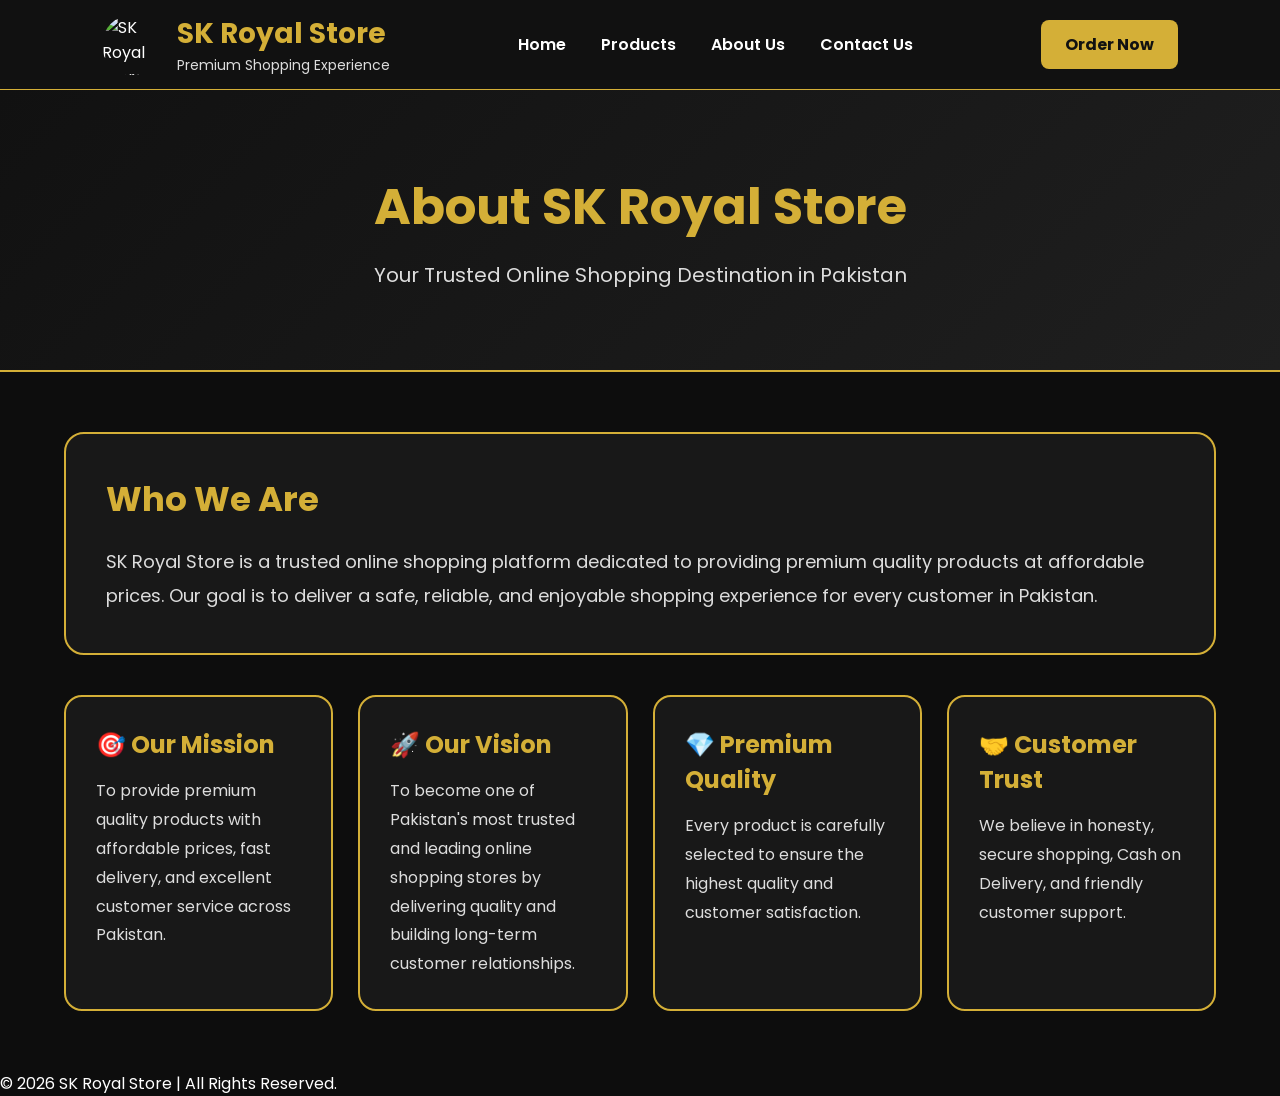
==== about.html @ 23c8830b "Add files via upload" ====
<!DOCTYPE html>
<html lang="en">

<head>
<meta charset="UTF-8">
<meta name="viewport" content="width=device-width, initial-scale=1.0">

<title>About Us | SK Royal Store</title>

<link rel="stylesheet" href="style.css">

<link rel="preconnect" href="https://fonts.googleapis.com">
<link rel="preconnect" href="https://fonts.gstatic.com" crossorigin>

<link href="https://fonts.googleapis.com/css2?family=Poppins:wght@300;400;500;600;700&display=swap" rel="stylesheet">
</head>

<body>

<header class="header">

<div class="logo">
<img src="images/logo.png" alt="SK Royal Store">

<div class="logo-text">
<h2>SK Royal Store</h2>
<p>Premium Shopping Experience</p>
</div>

</div>

<nav class="navbar">
<a href="index.html">Home</a>
<a href="Products.html">Products</a>
<a href="about.html">About Us</a>
<a href="contact.html">Contact Us</a>
</nav>

<a href="https://wa.me/923086410774" class="order-btn">
Order Now
</a>

</header>

<section class="about-hero">

<h1>About SK Royal Store</h1>

<p>
Your Trusted Online Shopping Destination in Pakistan
</p>

</section>

<section class="company-story">

<div class="story-box">

<h2>Who We Are</h2>

<p>

SK Royal Store is a trusted online shopping platform dedicated to providing premium quality products at affordable prices. Our goal is to deliver a safe, reliable, and enjoyable shopping experience for every customer in Pakistan.

</p>

</div><div class="about-grid">

<div class="about-card">

<h3>🎯 Our Mission</h3>

<p>
To provide premium quality products with affordable prices, fast delivery, and excellent customer service across Pakistan.
</p>

</div>

<div class="about-card">

<h3>🚀 Our Vision</h3>

<p>
To become one of Pakistan's most trusted and leading online shopping stores by delivering quality and building long-term customer relationships.
</p>

</div>

<div class="about-card">

<h3>💎 Premium Quality</h3>

<p>
Every product is carefully selected to ensure the highest quality and customer satisfaction.
</p>

</div>

<div class="about-card">

<h3>🤝 Customer Trust</h3>

<p>
We believe in honesty, secure shopping, Cash on Delivery, and friendly customer support.
</p>

</div>

</div>

</section>

<footer class="simple-footer">

<p>© 2026 SK Royal Store | All Rights Reserved.</p>

</footer>

<script src="script.js"></script>

</body>
</html>
---- style.css ----
/* ===========================
   SK ROYAL STORE
   PREMIUM BLACK + GOLD THEME
=========================== */

*{
    margin:0;
    padding:0;
    box-sizing:border-box;
    font-family:'Poppins',sans-serif;
}

html{
    scroll-behavior:smooth;
}

body{
    background:#0d0d0d;
    color:#fff;
}

/* HEADER */

.header{
    width:100%;
    height:90px;
    background:#111;
    display:flex;
    justify-content:space-between;
    align-items:center;
    padding:0 8%;
    position:sticky;
    top:0;
    z-index:999;
    border-bottom:1px solid #D4AF37;
}

.logo{
    display:flex;
    align-items:center;
    gap:15px;
}

.logo img{
    width:60px;
    height:60px;
    border-radius:50%;
    object-fit:cover;
}

.logo h2{
    color:#D4AF37;
    font-size:28px;
}

.logo p{
    color:#ddd;
    font-size:14px;
}

.navbar{
    display:flex;
    gap:35px;
}

.navbar a{
    color:#fff;
    text-decoration:none;
    font-weight:600;
    transition:.3s;
}

.navbar a:hover{
    color:#D4AF37;
}

.order-btn{
    background:#D4AF37;
    color:#111;
    text-decoration:none;
    padding:12px 24px;
    border-radius:8px;
    font-weight:bold;
    transition:.3s;
}

.order-btn:hover{
    background:#fff;
    transform:scale(1.05);
}

/* HERO SLIDER */

.hero-slider{
    width:100%;
    overflow:hidden;
    position:relative;
}

.slides{
    width:100%;
}

.slide{
    width:100%;
    height:650px;      /* پہلے auto تھا، اسے 650px کر دو */
    object-fit:contain; /* cover کی جگہ contain */
    display:none;
    animation:fade 1s;
    background:#000;   /* بلیک بیک گراؤنڈ */
}

.slide.active{
    display:block;
}
.slide img{
    width:100%;
    height:auto;
    display:block;
}

.slide.active{
    display:block;
}

@keyframes fade{

from{
opacity:0;
}

to{
opacity:1;
}

}

.slide.active{
    display:block;
}

.slide{
    width:100%;
    height:520px;
    object-fit:cover;
}/* ===========================
   FEATURES
=========================== */

.features{
    width:90%;
    margin:60px auto;
    display:grid;
    grid-template-columns:repeat(4,1fr);
    gap:25px;
}

.feature-box{
    background:#181818;
    border:2px solid #D4AF37;
    border-radius:15px;
    padding:30px 20px;
    text-align:center;
    transition:.4s;
}

.feature-box:hover{
    transform:translateY(-10px);
    box-shadow:0 0 20px rgba(212,175,55,.4);
}

.feature-box h3{
    color:#D4AF37;
    margin:15px 0;
    font-size:22px;
}

.feature-box p{
    color:#ccc;
    font-size:15px;
    line-height:1.6;
}

/* ===========================
   TITLES
=========================== */

.title{
    text-align:center;
    color:#D4AF37;
    font-size:40px;
    margin:70px 0 40px;
}

/* ===========================
   PRODUCTS
=========================== */

.products{
    width:90%;
    margin:auto;
    display:grid;
    grid-template-columns:repeat(4,1fr);
    gap:30px;
}/* ===== PREMIUM PRODUCT CARD ===== */

.card{
    background:#111;
    border:2px solid #D4AF37;
    border-radius:18px;
    overflow:hidden;
    text-align:center;
    transition:0.4s;
    position:relative;
    padding-bottom:20px;
}

.card:hover{
    transform:translateY(-12px);
    box-shadow:0 0 25px rgba(212,175,55,.5);
}

.card img{
    width:100%;
    height:260px;
    object-fit:cover;
    transition:.4s;
}

.card:hover img{
    transform:scale(1.08);
}

.card h3{
    color:#D4AF37;
    font-size:22px;
    margin:15px 10px 8px;
}

.card p{
    color:#fff;
    font-size:22px;
    font-weight:bold;
    margin-bottom:15px;
}

.card .order-btn{
    display:inline-block;
    background:#D4AF37;
    color:#111;
    text-decoration:none;
    padding:12px 28px;
    border-radius:30px;
    font-weight:600;
    transition:.3s;
}

.card .order-btn:hover{
    background:#fff;
    color:#000;
}
/* ===========================
   WHY CHOOSE US
=========================== */

.why-us{
    padding:40px 0;
}

/* ===========================
   FOOTER
=========================== */

<footer>

<div class="footer-container">

<div class="footer-box">

<img src="images/logo.png" class="footer-logo">

<h2>SK Royal Store</h2>

<p>Quality You Can Trust</p>

<p>Premium Shopping Experience In Pakistan</p>

</div>

<div class="footer-box">

<h3>Quick Links</h3>

<a href="index.html">Home</a>
<a href="Products.html">Products</a>
<a href="about.html">About Us</a>
<a href="contact.html">Contact Us</a>

</div>

<div class="footer-box">

<h3>Contact Info</h3>

<p>📱 +92 308 6410774</p>

<p>📧 skroyalstore.pk@gmail.com</p>

<p>🚚 Delivery All Over Pakistan</p>

<p>💵 Cash On Delivery</p>

</div>

</div>

<hr>

<p class="copyright">

© 2026 SK Royal Store | All Rights Reserved.

</p>

</footer>

/* ===========================
   ANIMATIONS
=========================== */

.card,
.feature-box,
.order-btn{
    transition:all .35s ease;
}

.order-btn:hover{
    box-shadow:0 0 20px rgba(212,175,55,.5);
}

/* ===========================
   MOBILE RESPONSIVE
=========================== */

@media(max-width:992px){

.header{
    flex-direction:column;
    height:auto;
    padding:20px;
    gap:20px;
}

.navbar{
    flex-wrap:wrap;
    justify-content:center;
    gap:18px;
}

.features{
    grid-template-columns:repeat(2,1fr);
}

.products{
    grid-template-columns:repeat(2,1fr);
}

.slide{
    height:350px;
}

.title{
    font-size:34px;
}

}

@media(max-width:768px){

.features{
    grid-template-columns:1fr;
}

.products{
    grid-template-columns:1fr;
}

.slide{
    height:250px;
}

.logo h2{
    font-size:24px;
}

.navbar{
    gap:12px;
}

.navbar a{
    font-size:15px;
}

.order-btn{
    padding:10px 18px;
}

}/* ===========================
   ABOUT PAGE
=========================== */

.about-hero{
    background:linear-gradient(135deg,#000,#1b1b1b);
    padding:80px 20px;
    text-align:center;
    border-bottom:2px solid #D4AF37;
}

.about-hero h1{
    color:#D4AF37;
    font-size:48px;
    margin-bottom:15px;
}

.about-hero p{
    color:#ddd;
    font-size:20px;
}

.about-content{
    width:90%;
    max-width:1200px;
    margin:60px auto;
}

.about-box{
    background:#181818;
    border:2px solid #D4AF37;
    border-radius:18px;
    padding:40px;
    margin-bottom:40px;
}

.about-box h2{
    color:#D4AF37;
    margin-bottom:20px;
    font-size:32px;
}

.about-box p{
    color:#ddd;
    line-height:1.9;
    font-size:18px;
}

.about-grid{
    display:grid;
    grid-template-columns:repeat(auto-fit,minmax(320px,1fr));
    gap:30px;
}

.about-card{
    background:#181818;
    border:2px solid #D4AF37;
    border-radius:18px;
    padding:30px;
    transition:.3s;
}

.about-card:hover{
    transform:translateY(-8px);
    box-shadow:0 0 20px rgba(212,175,55,.4);
}

.about-card h3{
    color:#D4AF37;
    margin-bottom:15px;
    font-size:26px;
}

.about-card p{
    color:#ddd;
    line-height:1.8;
}/*================ PRODUCTS PAGE ================*/

.page-title{
    text-align:center;
    padding:70px 20px;
    background:#111;
}

.page-title h1{
    font-size:45px;
    color:#D4AF37;
    margin-bottom:15px;
}

.page-title p{
    color:#ddd;
    font-size:18px;
}

.products-grid{
    width:90%;
    margin:60px auto;
    display:grid;
    grid-template-columns:repeat(auto-fit,minmax(280px,1fr));
    gap:30px;
}

.product-card{
    background:#181818;
    border:2px solid #D4AF37;
    border-radius:18px;
    overflow:hidden;
    text-align:center;
    transition:.3s;
}

.product-card:hover{
    transform:translateY(-10px);
    box-shadow:0 0 20px rgba(212,175,55,.4);
}

.product-card img{
    width:100%;
    height:260px;
    object-fit:cover;
}

.product-card h3{
    color:#D4AF37;
    font-size:22px;
    margin:20px 10px 10px;
}

.price{
    font-size:24px;
    color:#fff;
    font-weight:bold;
    margin-bottom:20px;
}

.buy-btn{
    display:inline-block;
    margin-bottom:25px;
    padding:12px 28px;
    background:#D4AF37;
    color:#111;
    text-decoration:none;
    border-radius:8px;
    font-weight:600;
    transition:.3s;
}

.buy-btn:hover{
    background:#fff;
    transform:scale(1.05);
}/* ===== SEARCH BAR ===== */

.search-box{
    width:100%;
    text-align:center;
    margin:40px 0 30px;
}

.search-box input{
    width:450px;
    max-width:90%;
    padding:15px 20px;
    font-size:17px;
    border:2px solid #D4AF37;
    border-radius:40px;
    background:#1b1b1b;
    color:#fff;
    outline:none;
    transition:0.3s;
}

.search-box input::placeholder{
    color:#bbb;
}

.search-box input:focus{
    border-color:#FFD700;
    box-shadow:0 0 15px rgba(212,175,55,.5);
}/* Search Bar */

.search-box{
    width:100%;
    max-width:500px;
    margin:40px auto;
    display:flex;
    justify-content:center;
}

.search-box input{
    width:100%;
    padding:15px 20px;
    border:2px solid #D4AF37;
    border-radius:40px;
    background:#1a1a1a;
    color:#fff;
    font-size:17px;
    outline:none;
    transition:0.3s;
}

.search-box input::placeholder{
    color:#bbb;
}

.search-box input:focus{
    border-color:#FFD700;
    box-shadow:0 0 15px rgba(212,175,55,.5);
}/* ===== Products Search Bar ===== */

.search-section{
    width:100%;
    display:flex;
    justify-content:center;
    align-items:center;
    margin:35px 0;
}

.search-section input{
    width:500px;
    max-width:90%;
    padding:16px 25px;
    border:2px solid #D4AF37;
    border-radius:40px;
    background:#1b1b1b;
    color:#fff;
    font-size:17px;
    outline:none;
    transition:0.3s;
    font-family:'Poppins',sans-serif;
}

.search-section input::placeholder{
    color:#bbb;
}

.search-section input:focus{
    border-color:#FFD700;
    box-shadow:0 0 15px rgba(212,175,55,.5);
}/* ===== Categories ===== */

.categories{
    display:flex;
    justify-content:center;
    align-items:center;
    flex-wrap:wrap;
    gap:15px;
    margin:30px 0 50px;
}

.categories button{
    background:#111;
    color:#D4AF37;
    border:2px solid #D4AF37;
    padding:12px 28px;
    border-radius:30px;
    font-size:16px;
    font-weight:600;
    cursor:pointer;
    transition:0.3s;
    font-family:'Poppins',sans-serif;
}

.categories button:hover{
    background:#D4AF37;
    color:#111;
    transform:translateY(-3px);
    box-shadow:0 0 15px rgba(212,175,55,.5);
}

.categories button:first-child{
    background:#D4AF37;
    color:#111;
}/* ===== ABOUT PAGE ===== */

.about-section{
    width:85%;
    max-width:1000px;
    margin:50px auto;
    background:#111;
    border:2px solid #D4AF37;
    border-radius:15px;
    padding:40px;
}

.about-section h2{
    color:#D4AF37;
    margin:25px 0 10px;
    font-size:28px;
}

.about-section p{
    color:#ddd;
    line-height:1.9;
    font-size:17px;
}

.about-section ul{
    margin-top:20px;
    padding-left:25px;
}

.about-section li{
    color:#fff;
    margin-bottom:12px;
    font-size:17px;
}/* ===== PREMIUM ABOUT PAGE ===== */

.about-hero{
    background:linear-gradient(135deg,#111,#1f1f1f);
    text-align:center;
    padding:80px 20px;
}

.about-hero h1{
    color:#D4AF37;
    font-size:50px;
    margin-bottom:15px;
}

.about-hero p{
    color:#ddd;
    font-size:20px;
}

.company-story{
    width:90%;
    max-width:1200px;
    margin:60px auto;
}

.story-box{
    background:#181818;
    border:2px solid #D4AF37;
    border-radius:20px;
    padding:40px;
    margin-bottom:40px;
}

.story-box h2{
    color:#D4AF37;
    margin-bottom:20px;
    font-size:34px;
}

.story-box p{
    color:#ddd;
    line-height:1.9;
    font-size:18px;
}

.about-grid{
    display:grid;
    grid-template-columns:repeat(auto-fit,minmax(250px,1fr));
    gap:25px;
}

.about-card{
    background:#181818;
    border:2px solid #D4AF37;
    border-radius:18px;
    padding:30px;
    transition:.3s;
}

.about-card:hover{
    transform:translateY(-8px);
    box-shadow:0 0 20px rgba(212,175,55,.35);
}

.about-card h3{
    color:#D4AF37;
    margin-bottom:15px;
    font-size:24px;
}

.about-card p{
    color:#ddd;
    line-height:1.8;
}/* ===== CONTACT PAGE ===== */

.contact-hero{
    background:linear-gradient(135deg,#111,#1f1f1f);
    text-align:center;
    padding:80px 20px;
}

.contact-hero h1{
    color:#D4AF37;
    font-size:50px;
    margin-bottom:15px;
}

.contact-hero p{
    color:#ddd;
    font-size:20px;
}

.contact-container{
    width:90%;
    max-width:1200px;
    margin:60px auto;
    display:grid;
    grid-template-columns:1fr 1fr;
    gap:30px;
}

.contact-info,
.contact-form{
    background:#181818;
    border:2px solid #D4AF37;
    border-radius:18px;
    padding:35px;
}

.contact-info h2,
.contact-form h2{
    color:#D4AF37;
    margin-bottom:20px;
}

.contact-info p{
    color:#ddd;
    margin:15px 0;
    line-height:1.8;
}

.contact-form input,
.contact-form textarea{
    width:100%;
    padding:14px;
    margin-bottom:15px;
    border:2px solid #333;
    border-radius:10px;
    background:#111;
    color:#fff;
    font-size:16px;
    font-family:'Poppins',sans-serif;
}

.contact-form input:focus,
.contact-form textarea:focus{
    border-color:#D4AF37;
    outline:none;
}

.contact-form button{
    width:100%;
    padding:15px;
    background:#D4AF37;
    color:#111;
    border:none;
    border-radius:10px;
    font-size:17px;
    font-weight:600;
    cursor:pointer;
    transition:.3s;
}

.contact-form button:hover{
    background:#fff;
}

@media(max-width:768px){
    .contact-container{
        grid-template-columns:1fr;
    }

    .contact-hero h1{
        font-size:36px;
    }
}/* ===== CONTACT PAGE ===== */

.contact-hero{
    background:linear-gradient(135deg,#111,#1f1f1f);
    text-align:center;
    padding:80px 20px;
}

.contact-hero h1{
    color:#D4AF37;
    font-size:50px;
    margin-bottom:15px;
}

.contact-hero p{
    color:#ddd;
    font-size:20px;
}

.contact-container{
    width:90%;
    max-width:1200px;
    margin:60px auto;
    display:grid;
    grid-template-columns:1fr 1fr;
    gap:30px;
}

.contact-info,
.contact-form{
    background:#181818;
    border:2px solid #D4AF37;
    border-radius:20px;
    padding:35px;
}

.contact-info h2,
.contact-form h2{
    color:#D4AF37;
    margin-bottom:20px;
    font-size:30px;
}

.contact-info p{
    color:#ddd;
    margin:15px 0;
    line-height:1.8;
}

.contact-form input,
.contact-form textarea{
    width:100%;
    padding:15px;
    margin-bottom:15px;
    background:#111;
    color:#fff;
    border:2px solid #333;
    border-radius:10px;
    font-size:16px;
    font-family:'Poppins',sans-serif;
}

.contact-form input:focus,
.contact-form textarea:focus{
    border-color:#D4AF37;
    outline:none;
}

.send-btn{
    width:100%;
    padding:15px;
    background:#D4AF37;
    color:#111;
    border:none;
    border-radius:10px;
    font-size:18px;
    font-weight:600;
    cursor:pointer;
    transition:.3s;
}

.send-btn:hover{
    background:#fff;
}

@media(max-width:768px){

.contact-container{
grid-template-columns:1fr;
}

.contact-hero h1{
font-size:36px;
}

}
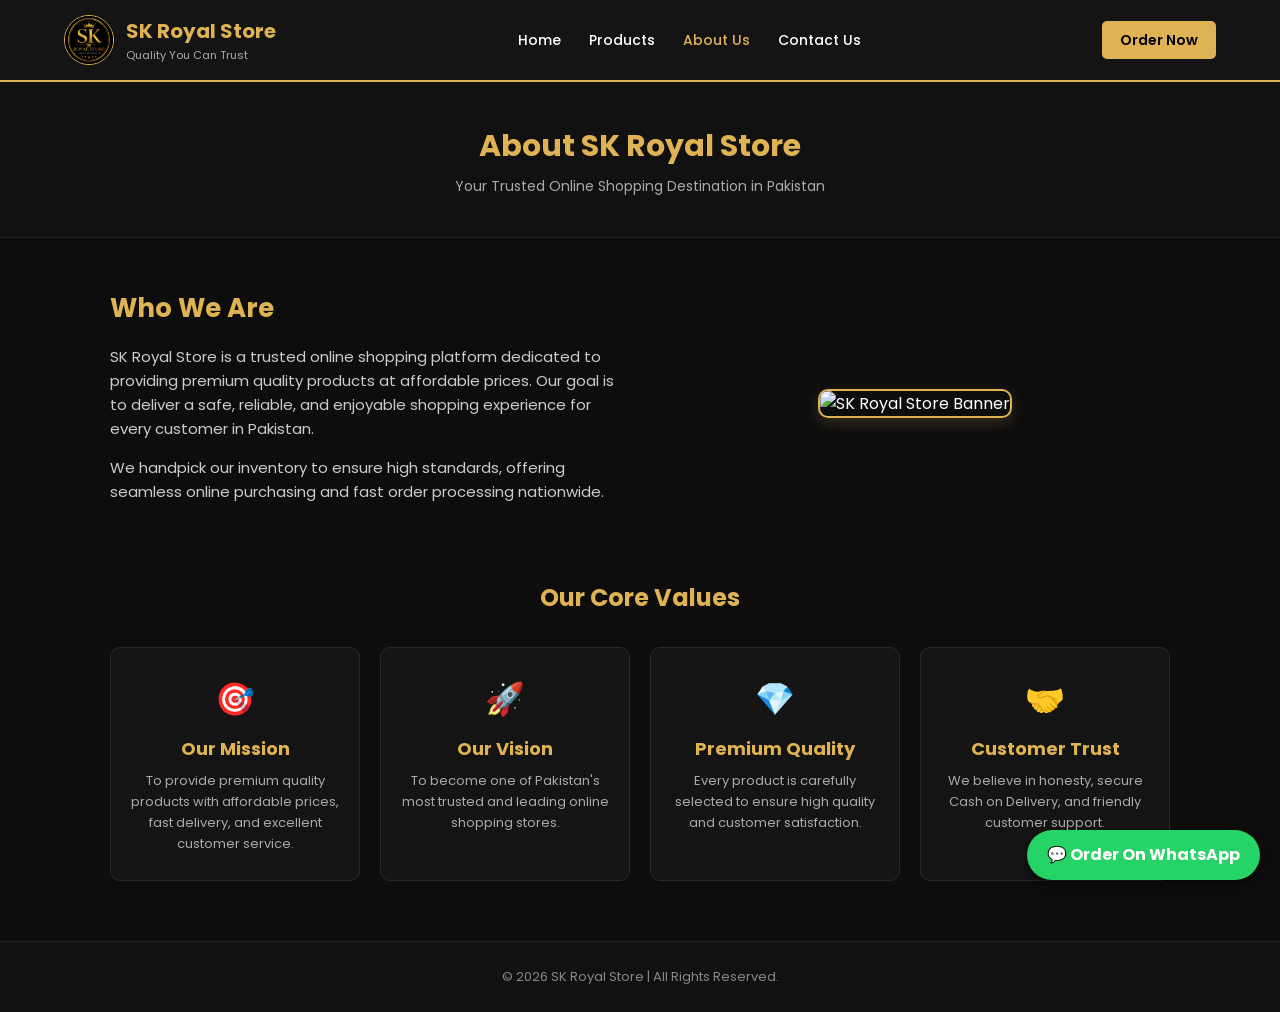
==== commit 91433f13: "Update about.html" ====
--- a/about.html
+++ b/about.html
@@ -1,122 +1,130 @@
 <!DOCTYPE html>
 <html lang="en">
-
 <head>
-<meta charset="UTF-8">
-<meta name="viewport" content="width=device-width, initial-scale=1.0">
-
-<title>About Us | SK Royal Store</title>
-
-<link rel="stylesheet" href="style.css">
-
-<link rel="preconnect" href="https://fonts.googleapis.com">
-<link rel="preconnect" href="https://fonts.gstatic.com" crossorigin>
-
-<link href="https://fonts.googleapis.com/css2?family=Poppins:wght@300;400;500;600;700&display=swap" rel="stylesheet">
+    <meta charset="UTF-8">
+    <meta name="viewport" content="width=device-width, initial-scale=1.0">
+    <title>About Us | SK Royal Store</title>
+    <link rel="preconnect" href="https://fonts.googleapis.com">
+    <link rel="preconnect" href="https://fonts.gstatic.com" crossorigin>
+    <link href="https://fonts.googleapis.com/css2?family=Poppins:wght@300;400;500;600;700&display=swap" rel="stylesheet">
+    <style>
+        * { margin: 0; padding: 0; box-sizing: border-box; font-family: 'Poppins', sans-serif; }
+        body { background-color: #0d0d0d; color: #ffffff; line-height: 1.6; }
+        
+        /* HEADER */
+        .header { display: flex; justify-content: space-between; align-items: center; padding: 15px 5%; background: #141414; border-bottom: 2px solid #dfb253; flex-wrap: wrap; gap: 15px; }
+        .logo { display: flex; align-items: center; gap: 12px; }
+        .logo img { width: 50px; height: 50px; border-radius: 50%; object-fit: cover; border: 1px solid #dfb253; }
+        .logo h2 { color: #dfb253; font-size: 20px; font-weight: 700; }
+        .logo p { color: #aaa; font-size: 11px; }
+        
+        .nav-links a { color: #fff; text-decoration: none; margin: 0 12px; font-weight: 500; font-size: 14px; transition: 0.3s; }
+        .nav-links a:hover, .nav-links a.active { color: #dfb253; }
+        
+        .order-btn { background: #dfb253; color: #000; padding: 8px 18px; border-radius: 5px; font-weight: 600; text-decoration: none; font-size: 14px; }
+        
+        /* PAGE TITLE */
+        .page-title { text-align: center; padding: 40px 20px; background: #111; border-bottom: 1px solid #222; }
+        .page-title h1 { color: #dfb253; font-size: 30px; margin-bottom: 5px; }
+        .page-title p { color: #aaa; font-size: 14px; }
+        
+        /* ABOUT HERO */
+        .about-hero { display: flex; flex-wrap: wrap; align-items: center; justify-content: center; gap: 40px; max-width: 1100px; margin: 50px auto; padding: 0 20px; }
+        .about-text { flex: 1; min-width: 300px; }
+        .about-text h2 { color: #dfb253; font-size: 26px; margin-bottom: 15px; }
+        .about-text p { color: #ccc; font-size: 15px; margin-bottom: 15px; }
+        
+        .about-img { flex: 1; min-width: 300px; text-align: center; }
+        .about-img img { width: 100%; max-width: 450px; border-radius: 10px; border: 2px solid #dfb253; box-shadow: 0 5px 15px rgba(223, 178, 83, 0.2); }
+        
+        /* VALUES */
+        .our-values { max-width: 1100px; margin: 60px auto; padding: 0 20px; text-align: center; }
+        .values-grid { display: grid; grid-template-columns: repeat(auto-fit, minmax(220px, 1fr)); gap: 20px; margin-top: 30px; }
+        .value-card { background: #141414; border: 1px solid #282828; padding: 25px 20px; border-radius: 10px; transition: 0.3s; }
+        .value-card:hover { border-color: #dfb253; transform: translateY(-5px); }
+        .value-card .icon { font-size: 32px; display: block; margin-bottom: 10px; }
+        .value-card h3 { color: #dfb253; font-size: 18px; margin-bottom: 8px; }
+        .value-card p { color: #aaa; font-size: 13px; }
+        
+        /* FOOTER */
+        .footer { background: #111; text-align: center; padding: 25px 20px; border-top: 1px solid #222; margin-top: 60px; color: #888; font-size: 13px; }
+        
+        /* WHATSAPP BUTTON */
+        .whatsapp-btn { position: fixed; bottom: 20px; right: 20px; background: #25d366; color: #fff; padding: 12px 20px; border-radius: 50px; font-weight: bold; text-decoration: none; box-shadow: 0 4px 10px rgba(0,0,0,0.5); z-index: 1000; }
+    </style>
 </head>
-
 <body>
 
-<header class="header">
+    <!-- HEADER -->
+    <header class="header">
+        <div class="logo">
+            <img src="logo.png" alt="Logo">
+            <div>
+                <h2>SK Royal Store</h2>
+                <p>Quality You Can Trust</p>
+            </div>
+        </div>
+        <nav class="nav-links">
+            <a href="index.html">Home</a>
+            <a href="Products.html">Products</a>
+            <a href="about.html" class="active">About Us</a>
+            <a href="contact.html">Contact Us</a>
+        </nav>
+        <a href="https://wa.me/923086410774" class="order-btn" target="_blank">Order Now</a>
+    </header>
 
-<div class="logo">
-<img src="images/logo.png" alt="SK Royal Store">
+    <!-- TITLE BANNER -->
+    <section class="page-title">
+        <h1>About SK Royal Store</h1>
+        <p>Your Trusted Online Shopping Destination in Pakistan</p>
+    </section>
 
-<div class="logo-text">
-<h2>SK Royal Store</h2>
-<p>Premium Shopping Experience</p>
-</div>
+    <!-- HERO SECTION -->
+    <section class="about-hero">
+        <div class="about-text">
+            <h2>Who We Are</h2>
+            <p>SK Royal Store is a trusted online shopping platform dedicated to providing premium quality products at affordable prices. Our goal is to deliver a safe, reliable, and enjoyable shopping experience for every customer in Pakistan.</p>
+            <p>We handpick our inventory to ensure high standards, offering seamless online purchasing and fast order processing nationwide.</p>
+        </div>
+        <div class="about-img">
+            <img src="banner1.png" alt="SK Royal Store Banner">
+        </div>
+    </section>
 
-</div>
+    <!-- VALUES SECTION -->
+    <section class="our-values">
+        <h2 style="color: #dfb253; font-size: 24px;">Our Core Values</h2>
+        <div class="values-grid">
+            <div class="value-card">
+                <span class="icon">🎯</span>
+                <h3>Our Mission</h3>
+                <p>To provide premium quality products with affordable prices, fast delivery, and excellent customer service.</p>
+            </div>
+            <div class="value-card">
+                <span class="icon">🚀</span>
+                <h3>Our Vision</h3>
+                <p>To become one of Pakistan's most trusted and leading online shopping stores.</p>
+            </div>
+            <div class="value-card">
+                <span class="icon">💎</span>
+                <h3>Premium Quality</h3>
+                <p>Every product is carefully selected to ensure high quality and customer satisfaction.</p>
+            </div>
+            <div class="value-card">
+                <span class="icon">🤝</span>
+                <h3>Customer Trust</h3>
+                <p>We believe in honesty, secure Cash on Delivery, and friendly customer support.</p>
+            </div>
+        </div>
+    </section>
 
-<nav class="navbar">
-<a href="index.html">Home</a>
-<a href="Products.html">Products</a>
-<a href="about.html">About Us</a>
-<a href="contact.html">Contact Us</a>
-</nav>
+    <!-- FOOTER -->
+    <footer class="footer">
+        <p>© 2026 SK Royal Store | All Rights Reserved.</p>
+    </footer>
 
-<a href="https://wa.me/923086410774" class="order-btn">
-Order Now
-</a>
-
-</header>
-
-<section class="about-hero">
-
-<h1>About SK Royal Store</h1>
-
-<p>
-Your Trusted Online Shopping Destination in Pakistan
-</p>
-
-</section>
-
-<section class="company-story">
-
-<div class="story-box">
-
-<h2>Who We Are</h2>
-
-<p>
-
-SK Royal Store is a trusted online shopping platform dedicated to providing premium quality products at affordable prices. Our goal is to deliver a safe, reliable, and enjoyable shopping experience for every customer in Pakistan.
-
-</p>
-
-</div><div class="about-grid">
-
-<div class="about-card">
-
-<h3>🎯 Our Mission</h3>
-
-<p>
-To provide premium quality products with affordable prices, fast delivery, and excellent customer service across Pakistan.
-</p>
-
-</div>
-
-<div class="about-card">
-
-<h3>🚀 Our Vision</h3>
-
-<p>
-To become one of Pakistan's most trusted and leading online shopping stores by delivering quality and building long-term customer relationships.
-</p>
-
-</div>
-
-<div class="about-card">
-
-<h3>💎 Premium Quality</h3>
-
-<p>
-Every product is carefully selected to ensure the highest quality and customer satisfaction.
-</p>
-
-</div>
-
-<div class="about-card">
-
-<h3>🤝 Customer Trust</h3>
-
-<p>
-We believe in honesty, secure shopping, Cash on Delivery, and friendly customer support.
-</p>
-
-</div>
-
-</div>
-
-</section>
-
-<footer class="simple-footer">
-
-<p>© 2026 SK Royal Store | All Rights Reserved.</p>
-
-</footer>
-
-<script src="script.js"></script>
+    <!-- WHATSAPP FLOATING BUTTON -->
+    <a href="https://wa.me/923086410774" class="whatsapp-btn" target="_blank">💬 Order On WhatsApp</a>
 
 </body>
-</html>+</html>
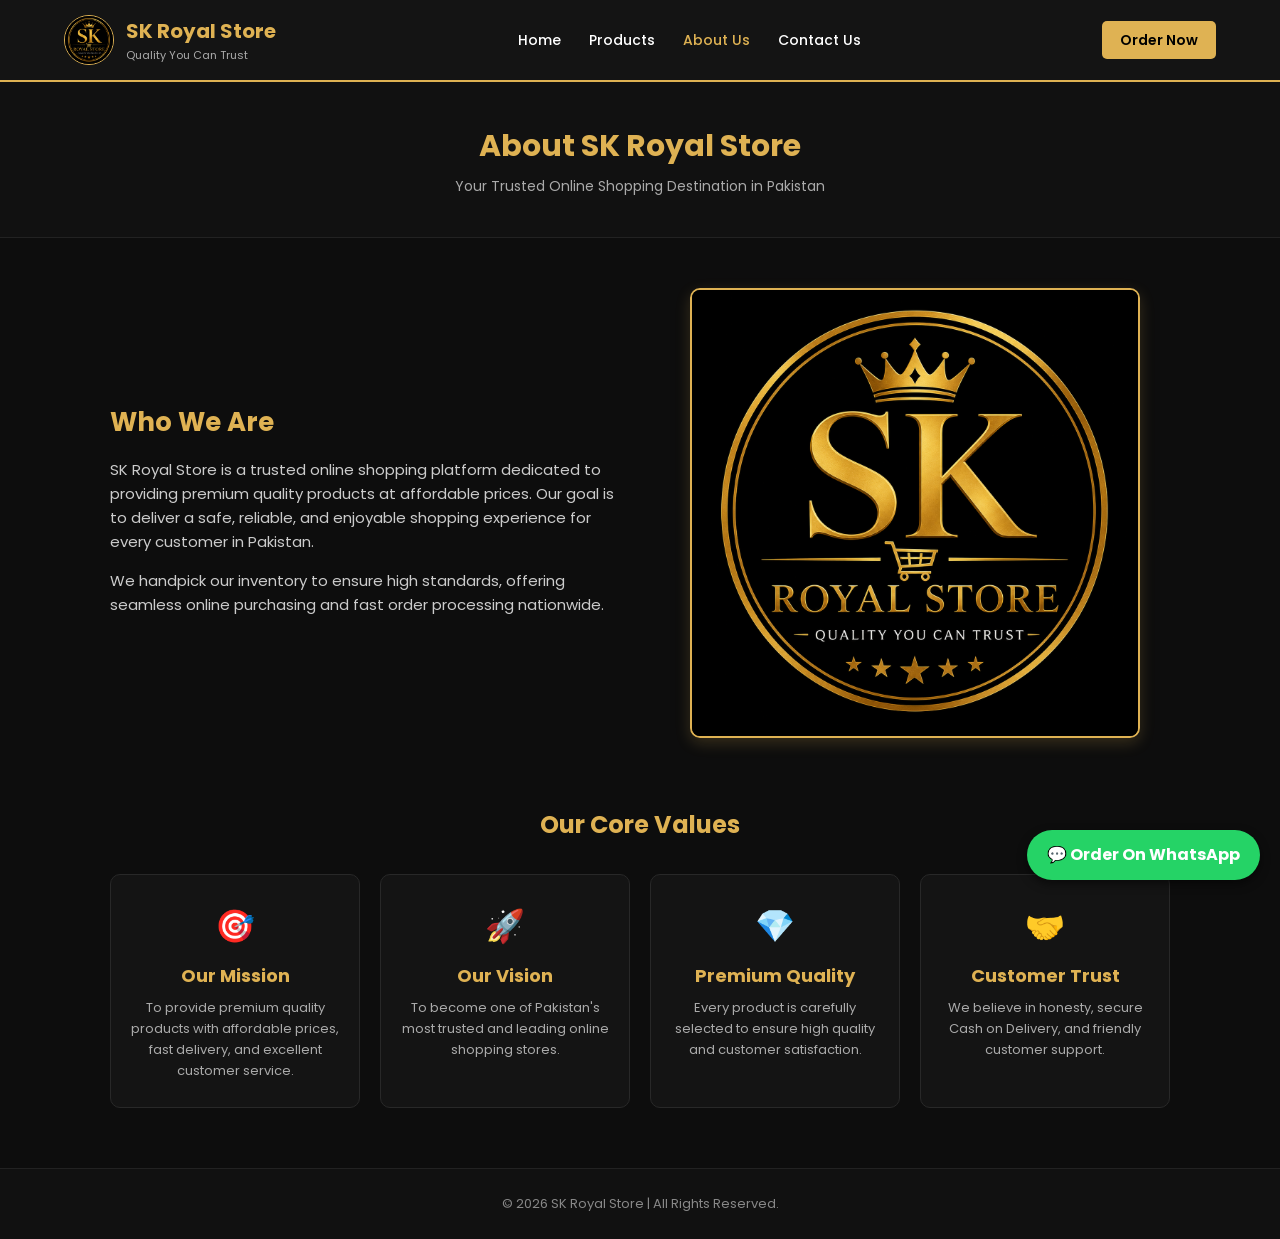
==== commit 01d9b628: "Update about.html" ====
--- a/about.html
+++ b/about.html
@@ -87,7 +87,7 @@
             <p>We handpick our inventory to ensure high standards, offering seamless online purchasing and fast order processing nationwide.</p>
         </div>
         <div class="about-img">
-            <img src="banner1.png" alt="SK Royal Store Banner">
+            <img src="logo.png" alt="SK Royal Store logo">
         </div>
     </section>
 
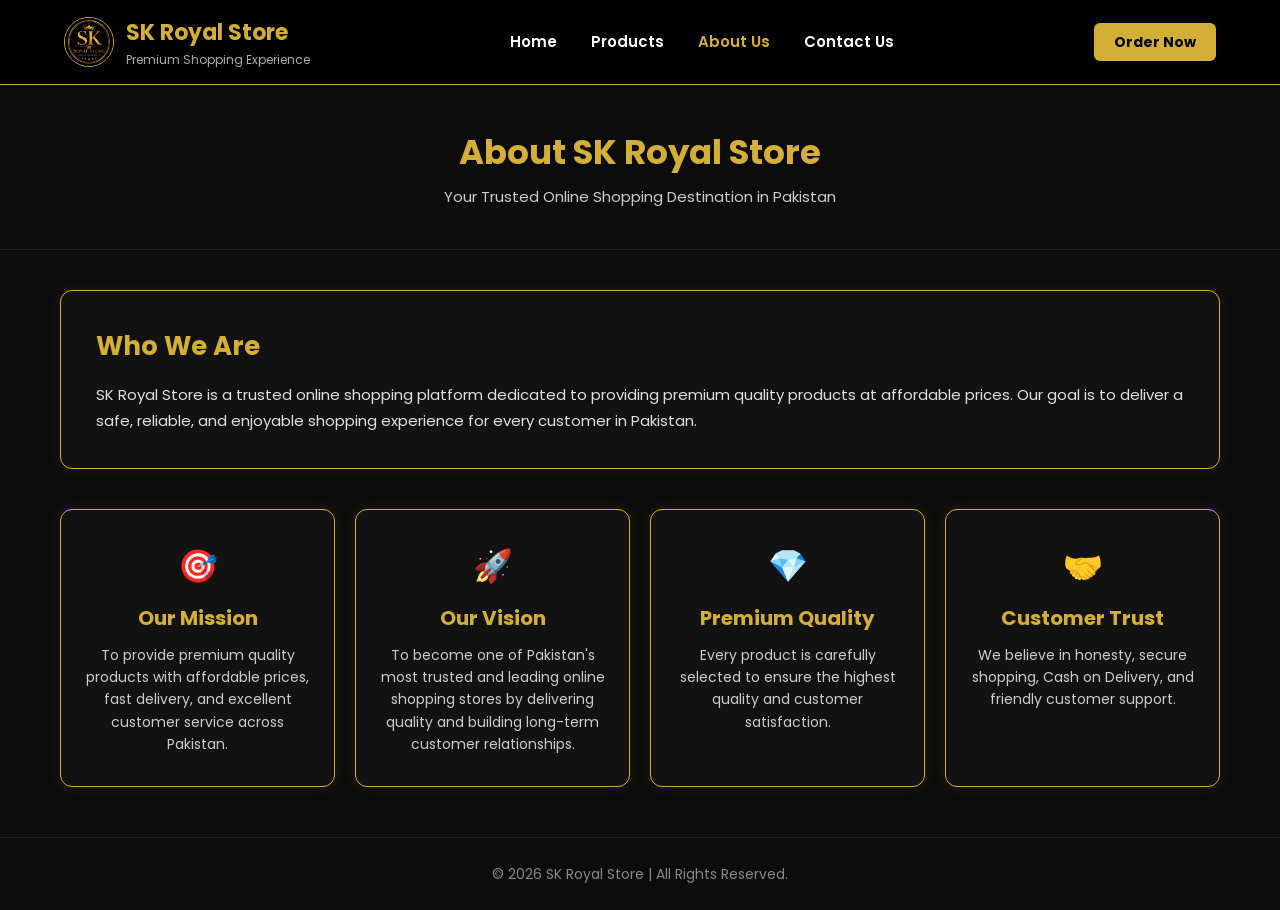
==== commit 4c880087: "Update about.html" ====
--- a/about.html
+++ b/about.html
@@ -6,62 +6,53 @@
     <title>About Us | SK Royal Store</title>
     <link rel="preconnect" href="https://fonts.googleapis.com">
     <link rel="preconnect" href="https://fonts.gstatic.com" crossorigin>
-    <link href="https://fonts.googleapis.com/css2?family=Poppins:wght@300;400;500;600;700&display=swap" rel="stylesheet">
+    <link href="https://fonts.googleapis.com/css2?family=Poppins:wght@400;500;600;700&display=swap" rel="stylesheet">
     <style>
         * { margin: 0; padding: 0; box-sizing: border-box; font-family: 'Poppins', sans-serif; }
-        body { background-color: #0d0d0d; color: #ffffff; line-height: 1.6; }
+        body { background-color: #0c0c0c; color: #ffffff; line-height: 1.6; }
         
         /* HEADER */
-        .header { display: flex; justify-content: space-between; align-items: center; padding: 15px 5%; background: #141414; border-bottom: 2px solid #dfb253; flex-wrap: wrap; gap: 15px; }
+        .header { display: flex; justify-content: space-between; align-items: center; padding: 15px 5%; background: #000; border-bottom: 1px solid #d4af37; flex-wrap: wrap; gap: 15px; }
         .logo { display: flex; align-items: center; gap: 12px; }
-        .logo img { width: 50px; height: 50px; border-radius: 50%; object-fit: cover; border: 1px solid #dfb253; }
-        .logo h2 { color: #dfb253; font-size: 20px; font-weight: 700; }
-        .logo p { color: #aaa; font-size: 11px; }
+        .logo img { width: 50px; height: 50px; border-radius: 50%; object-fit: cover; border: 1px solid #d4af37; }
+        .logo h2 { color: #d4af37; font-size: 22px; font-weight: 700; }
+        .logo p { color: #aaa; font-size: 12px; }
         
-        .nav-links a { color: #fff; text-decoration: none; margin: 0 12px; font-weight: 500; font-size: 14px; transition: 0.3s; }
-        .nav-links a:hover, .nav-links a.active { color: #dfb253; }
+        .nav-links a { color: #fff; text-decoration: none; margin: 0 15px; font-weight: 600; font-size: 15px; }
+        .nav-links a:hover, .nav-links a.active { color: #d4af37; }
+        .order-btn { background: #d4af37; color: #000; padding: 8px 20px; border-radius: 6px; font-weight: 700; text-decoration: none; font-size: 14px; }
         
-        .order-btn { background: #dfb253; color: #000; padding: 8px 18px; border-radius: 5px; font-weight: 600; text-decoration: none; font-size: 14px; }
+        /* PAGE BANNER */
+        .page-banner { text-align: center; padding: 40px 20px; border-bottom: 1px solid #222; }
+        .page-banner h1 { color: #d4af37; font-size: 34px; font-weight: 700; }
+        .page-banner p { color: #ccc; font-size: 15px; margin-top: 5px; }
         
-        /* PAGE TITLE */
-        .page-title { text-align: center; padding: 40px 20px; background: #111; border-bottom: 1px solid #222; }
-        .page-title h1 { color: #dfb253; font-size: 30px; margin-bottom: 5px; }
-        .page-title p { color: #aaa; font-size: 14px; }
+        /* CONTENT SECTION */
+        .section-container { max-width: 1200px; margin: 40px auto; padding: 0 20px; }
         
-        /* ABOUT HERO */
-        .about-hero { display: flex; flex-wrap: wrap; align-items: center; justify-content: center; gap: 40px; max-width: 1100px; margin: 50px auto; padding: 0 20px; }
-        .about-text { flex: 1; min-width: 300px; }
-        .about-text h2 { color: #dfb253; font-size: 26px; margin-bottom: 15px; }
-        .about-text p { color: #ccc; font-size: 15px; margin-bottom: 15px; }
+        .info-card { background: #121212; border: 1px solid #d4af37; border-radius: 12px; padding: 35px; margin-bottom: 40px; box-shadow: 0 0 15px rgba(212, 175, 55, 0.1); }
+        .info-card h2 { color: #d4af37; font-size: 26px; font-weight: 700; margin-bottom: 15px; }
+        .info-card p { color: #e0e0e0; font-size: 15px; line-height: 1.7; }
         
-        .about-img { flex: 1; min-width: 300px; text-align: center; }
-        .about-img img { width: 100%; max-width: 450px; border-radius: 10px; border: 2px solid #dfb253; box-shadow: 0 5px 15px rgba(223, 178, 83, 0.2); }
-        
-        /* VALUES */
-        .our-values { max-width: 1100px; margin: 60px auto; padding: 0 20px; text-align: center; }
-        .values-grid { display: grid; grid-template-columns: repeat(auto-fit, minmax(220px, 1fr)); gap: 20px; margin-top: 30px; }
-        .value-card { background: #141414; border: 1px solid #282828; padding: 25px 20px; border-radius: 10px; transition: 0.3s; }
-        .value-card:hover { border-color: #dfb253; transform: translateY(-5px); }
-        .value-card .icon { font-size: 32px; display: block; margin-bottom: 10px; }
-        .value-card h3 { color: #dfb253; font-size: 18px; margin-bottom: 8px; }
-        .value-card p { color: #aaa; font-size: 13px; }
-        
+        /* VALUES GRID */
+        .values-grid { display: grid; grid-template-columns: repeat(auto-fit, minmax(250px, 1fr)); gap: 20px; }
+        .value-card { background: #121212; border: 1px solid #d4af37; border-radius: 12px; padding: 30px 20px; text-align: center; box-shadow: 0 0 15px rgba(212, 175, 55, 0.1); }
+        .value-card .icon { font-size: 32px; margin-bottom: 10px; display: block; }
+        .value-card h3 { color: #d4af37; font-size: 20px; font-weight: 700; margin-bottom: 10px; }
+        .value-card p { color: #ccc; font-size: 14px; line-height: 1.6; }
+
         /* FOOTER */
-        .footer { background: #111; text-align: center; padding: 25px 20px; border-top: 1px solid #222; margin-top: 60px; color: #888; font-size: 13px; }
-        
-        /* WHATSAPP BUTTON */
-        .whatsapp-btn { position: fixed; bottom: 20px; right: 20px; background: #25d366; color: #fff; padding: 12px 20px; border-radius: 50px; font-weight: bold; text-decoration: none; box-shadow: 0 4px 10px rgba(0,0,0,0.5); z-index: 1000; }
+        .footer { text-align: center; padding: 25px; border-top: 1px solid #222; margin-top: 50px; color: #888; font-size: 14px; }
     </style>
 </head>
 <body>
 
-    <!-- HEADER -->
     <header class="header">
         <div class="logo">
-            <img src="logo.png" alt="Logo">
+            <img src="logo.png" alt="SK Royal Store Logo">
             <div>
                 <h2>SK Royal Store</h2>
-                <p>Quality You Can Trust</p>
+                <p>Premium Shopping Experience</p>
             </div>
         </div>
         <nav class="nav-links">
@@ -73,58 +64,44 @@
         <a href="https://wa.me/923086410774" class="order-btn" target="_blank">Order Now</a>
     </header>
 
-    <!-- TITLE BANNER -->
-    <section class="page-title">
+    <div class="page-banner">
         <h1>About SK Royal Store</h1>
         <p>Your Trusted Online Shopping Destination in Pakistan</p>
-    </section>
+    </div>
 
-    <!-- HERO SECTION -->
-    <section class="about-hero">
-        <div class="about-text">
+    <div class="section-container">
+        <div class="info-card">
             <h2>Who We Are</h2>
             <p>SK Royal Store is a trusted online shopping platform dedicated to providing premium quality products at affordable prices. Our goal is to deliver a safe, reliable, and enjoyable shopping experience for every customer in Pakistan.</p>
-            <p>We handpick our inventory to ensure high standards, offering seamless online purchasing and fast order processing nationwide.</p>
         </div>
-        <div class="about-img">
-            <img src="logo.png" alt="SK Royal Store logo">
-        </div>
-    </section>
 
-    <!-- VALUES SECTION -->
-    <section class="our-values">
-        <h2 style="color: #dfb253; font-size: 24px;">Our Core Values</h2>
         <div class="values-grid">
             <div class="value-card">
                 <span class="icon">🎯</span>
                 <h3>Our Mission</h3>
-                <p>To provide premium quality products with affordable prices, fast delivery, and excellent customer service.</p>
+                <p>To provide premium quality products with affordable prices, fast delivery, and excellent customer service across Pakistan.</p>
             </div>
             <div class="value-card">
                 <span class="icon">🚀</span>
                 <h3>Our Vision</h3>
-                <p>To become one of Pakistan's most trusted and leading online shopping stores.</p>
+                <p>To become one of Pakistan's most trusted and leading online shopping stores by delivering quality and building long-term customer relationships.</p>
             </div>
             <div class="value-card">
                 <span class="icon">💎</span>
                 <h3>Premium Quality</h3>
-                <p>Every product is carefully selected to ensure high quality and customer satisfaction.</p>
+                <p>Every product is carefully selected to ensure the highest quality and customer satisfaction.</p>
             </div>
             <div class="value-card">
                 <span class="icon">🤝</span>
                 <h3>Customer Trust</h3>
-                <p>We believe in honesty, secure Cash on Delivery, and friendly customer support.</p>
+                <p>We believe in honesty, secure shopping, Cash on Delivery, and friendly customer support.</p>
             </div>
         </div>
-    </section>
+    </div>
 
-    <!-- FOOTER -->
     <footer class="footer">
         <p>© 2026 SK Royal Store | All Rights Reserved.</p>
     </footer>
 
-    <!-- WHATSAPP FLOATING BUTTON -->
-    <a href="https://wa.me/923086410774" class="whatsapp-btn" target="_blank">💬 Order On WhatsApp</a>
-
 </body>
 </html>
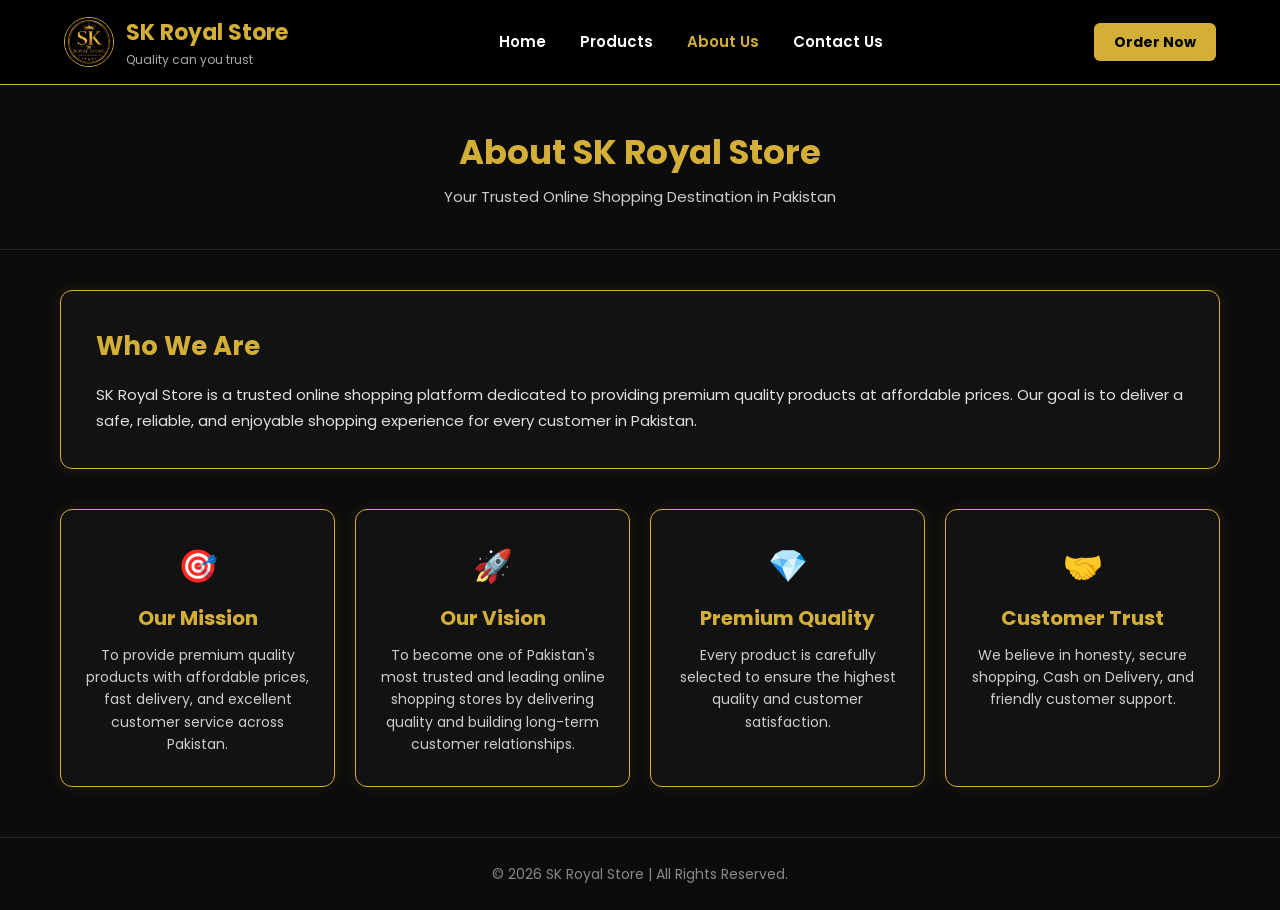
==== commit 6dafbe7d: "Update about.html" ====
--- a/about.html
+++ b/about.html
@@ -52,7 +52,7 @@
             <img src="logo.png" alt="SK Royal Store Logo">
             <div>
                 <h2>SK Royal Store</h2>
-                <p>Premium Shopping Experience</p>
+                <p>Quality can you trust</p>
             </div>
         </div>
         <nav class="nav-links">
